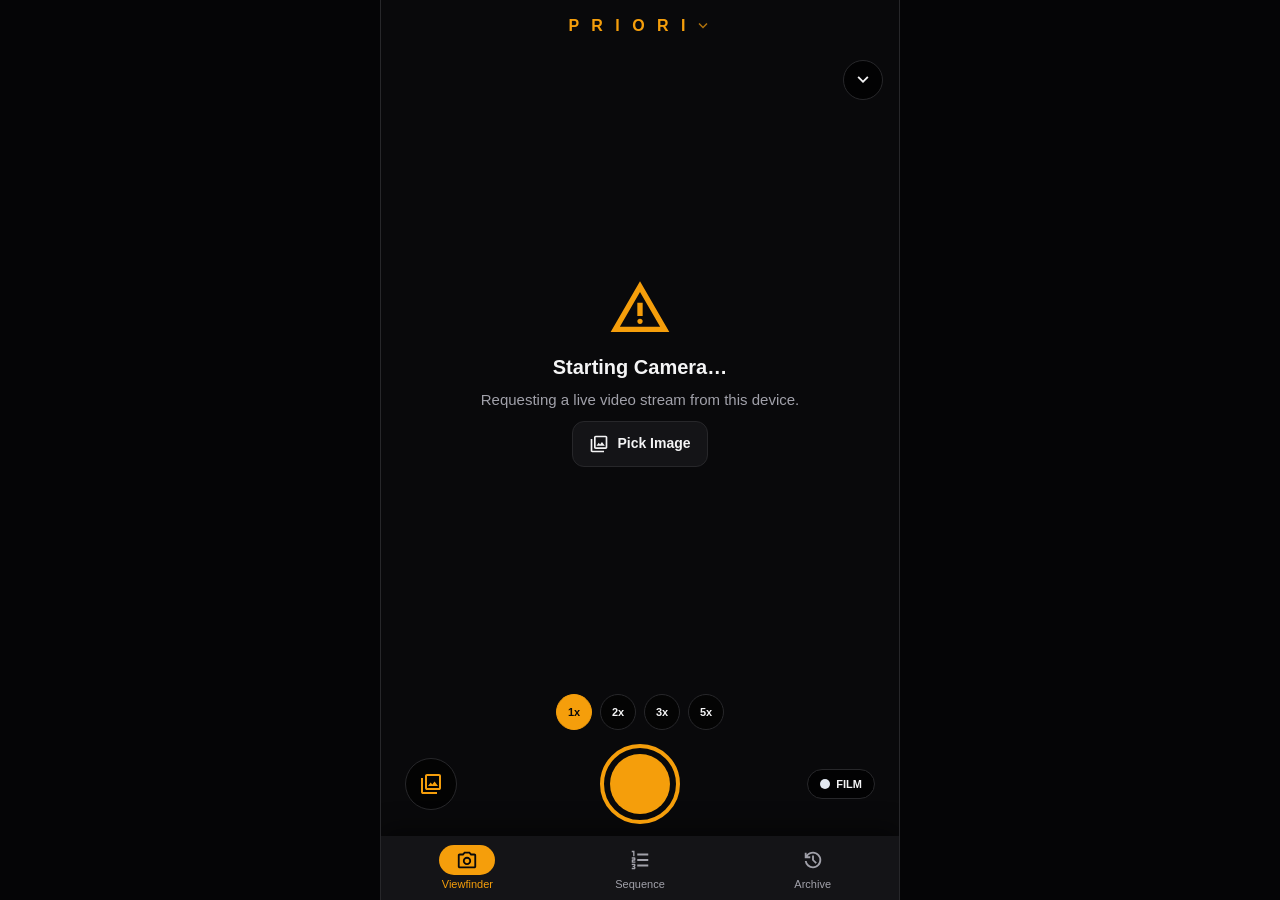
==== index.html @ 3deb6c55 "Deploy Priori web port (static export)" ====
<!DOCTYPE html><!--PzAGIKdDoBZbs2x2l2_HM--><html lang="en"><head><meta charSet="utf-8"/><meta name="viewport" content="width=device-width, initial-scale=1, viewport-fit=cover"/><link rel="stylesheet" href="/_next/static/css/4c0ef06354a3043c.css" data-precedence="next"/><link rel="preload" as="script" fetchPriority="low" href="/_next/static/chunks/webpack-fa5589abfd1d2a08.js"/><script src="/_next/static/chunks/4bd1b696-c023c6e3521b1417.js" async=""></script><script src="/_next/static/chunks/255-1f92380adbc6ec99.js" async=""></script><script src="/_next/static/chunks/main-app-7a1238cf75edade8.js" async=""></script><script src="/_next/static/chunks/app/page-53f034db3edd905c.js" async=""></script><meta name="theme-color" content="#09090B"/><title>Priori — Library of Babel Deterministic Camera</title><meta name="description" content="Minimalist camera translating 640x416 12-bit frames into Library of Babel base-10 sequences using Jonathan Basile&#x27;s imagesearch pipeline."/><meta name="application-name" content="Priori"/><link rel="manifest" href="/manifest.webmanifest"/><link rel="icon" href="/icon-192.png"/><link rel="apple-touch-icon" href="/icon-192.png"/><script src="/_next/static/chunks/polyfills-42372ed130431b0a.js" noModule=""></script></head><body><div hidden=""><!--$--><!--/$--></div><div class="app-shell"><header class="top-bar"><button type="button" class="top-bar-title" aria-label="Swipe Down for Settings &amp; Releases"><span>P R I O R I</span><svg viewBox="0 -960 960 960" width="18" height="18" fill="currentColor" aria-hidden="true" focusable="false" class="title-chevron"><path d="M480-344 240-584l56-56 184 184 184-184 56 56-240 240Z"></path></svg></button></header><main class="content"><div class="camera-screen"><input type="file" accept="image/*" class="visually-hidden"/><div class="permission-view"><svg viewBox="0 -960 960 960" width="64" height="64" fill="currentColor" aria-hidden="true" focusable="false" class="permission-icon"><path d="m40-120 440-760 440 760H40Zm138-80h604L480-720 178-200Zm330.5-51.5Q520-263 520-280t-11.5-28.5Q497-320 480-320t-28.5 11.5Q440-297 440-280t11.5 28.5Q463-240 480-240t28.5-11.5ZM440-360h80v-200h-80v200Zm40-100Z"></path></svg><h2 class="permission-title">Starting Camera…</h2><p class="permission-body">Requesting a live video stream from this device.</p><button type="button" class="btn btn-outline"><svg viewBox="0 -960 960 960" width="20" height="20" fill="currentColor" aria-hidden="true" focusable="false"><path d="M360-400h400L622-580l-92 120-62-80-108 140Zm-40 160q-33 0-56.5-23.5T240-320v-480q0-33 23.5-56.5T320-880h480q33 0 56.5 23.5T880-800v480q0 33-23.5 56.5T800-240H320Zm0-80h480v-480H320v480ZM160-80q-33 0-56.5-23.5T80-160v-560h80v560h560v80H160Zm160-720v480-480Z"></path></svg>Pick Image</button></div><div class="quick-controls"><button type="button" class="icon-btn quick-toggle " aria-label="Expand Camera Controls" aria-expanded="false"><svg viewBox="0 -960 960 960" width="22" height="22" fill="currentColor" aria-hidden="true" focusable="false"><path d="M480-344 240-584l56-56 184 184 184-184 56 56-240 240Z"></path></svg></button></div><div class="camera-bottom"><div class="zoom-chips"><button type="button" class="zoom-chip selected">1<!-- -->x</button><button type="button" class="zoom-chip ">2<!-- -->x</button><button type="button" class="zoom-chip ">3<!-- -->x</button><button type="button" class="zoom-chip ">5<!-- -->x</button></div><div class="shutter-row"><button type="button" class="gallery-btn" aria-label="Pick Image from Gallery"><svg viewBox="0 -960 960 960" width="24" height="24" fill="currentColor" aria-hidden="true" focusable="false"><path d="M360-400h400L622-580l-92 120-62-80-108 140Zm-40 160q-33 0-56.5-23.5T240-320v-480q0-33 23.5-56.5T320-880h480q33 0 56.5 23.5T880-800v480q0 33-23.5 56.5T800-240H320Zm0-80h480v-480H320v480ZM160-80q-33 0-56.5-23.5T80-160v-560h80v560h560v80H160Zm160-720v480-480Z"></path></svg></button><button type="button" class="shutter-btn" aria-label="Shutter"><span class="shutter-inner"></span></button><button type="button" class="film-chip " aria-label="Film Profiles"><span class="film-dot" style="background:#E2E8F0"></span>FILM</button></div></div></div></main><nav class="bottom-nav" aria-label="Primary"><button type="button" class="nav-item active" aria-current="page"><span class="nav-indicator"><svg viewBox="0 -960 960 960" width="22" height="22" fill="currentColor" aria-hidden="true" focusable="false"><path d="M480-260q75 0 127.5-52.5T660-440q0-75-52.5-127.5T480-620q-75 0-127.5 52.5T300-440q0 75 52.5 127.5T480-260Zm0-80q-42 0-71-29t-29-71q0-42 29-71t71-29q42 0 71 29t29 71q0 42-29 71t-71 29ZM160-120q-33 0-56.5-23.5T80-200v-480q0-33 23.5-56.5T160-760h126l74-80h240l74 80h126q33 0 56.5 23.5T880-680v480q0 33-23.5 56.5T800-120H160Zm0-80h640v-480H638l-73-80H395l-73 80H160v480Zm320-240Z"></path></svg></span><span class="nav-label">Viewfinder</span></button><button type="button" class="nav-item "><span class="nav-indicator"><svg viewBox="0 -960 960 960" width="22" height="22" fill="currentColor" aria-hidden="true" focusable="false"><path d="M120-80v-60h100v-30h-60v-60h60v-30H120v-60h120q17 0 28.5 11.5T280-280v40q0 17-11.5 28.5T240-200q17 0 28.5 11.5T280-160v40q0 17-11.5 28.5T240-80H120Zm0-280v-110q0-17 11.5-28.5T160-510h60v-30H120v-60h120q17 0 28.5 11.5T280-560v70q0 17-11.5 28.5T240-450h-60v30h100v60H120Zm60-280v-180h-60v-60h120v240h-60Zm180 440v-80h480v80H360Zm0-240v-80h480v80H360Zm0-240v-80h480v80H360Z"></path></svg></span><span class="nav-label">Sequence</span></button><button type="button" class="nav-item "><span class="nav-indicator"><svg viewBox="0 -960 960 960" width="22" height="22" fill="currentColor" aria-hidden="true" focusable="false"><path d="M480-120q-138 0-240.5-91.5T122-440h82q14 104 92.5 172T480-200q117 0 198.5-81.5T760-480q0-117-81.5-198.5T480-760q-69 0-129 32t-101 88h110v80H120v-240h80v94q51-64 124.5-99T480-840q75 0 140.5 28.5t114 77q48.5 48.5 77 114T840-480q0 75-28.5 140.5t-77 114q-48.5 48.5-114 77T480-120Zm112-192L440-464v-216h80v184l128 128-56 56Z"></path></svg></span><span class="nav-label">Archive</span></button></nav></div><!--$--><!--/$--><script src="/_next/static/chunks/webpack-fa5589abfd1d2a08.js" id="_R_" async=""></script><script>(self.__next_f=self.__next_f||[]).push([0])</script><script>self.__next_f.push([1,"1:\"$Sreact.fragment\"\n2:I[9766,[],\"\"]\n3:I[8924,[],\"\"]\n4:I[238,[\"974\",\"static/chunks/app/page-53f034db3edd905c.js\"],\"PrioriProvider\"]\n5:I[8008,[\"974\",\"static/chunks/app/page-53f034db3edd905c.js\"],\"MainScreen\"]\n6:I[4431,[],\"OutletBoundary\"]\n8:I[5278,[],\"AsyncMetadataOutlet\"]\na:I[4431,[],\"ViewportBoundary\"]\nc:I[4431,[],\"MetadataBoundary\"]\nd:\"$Sreact.suspense\"\nf:I[7150,[],\"\"]\n:HL[\"/_next/static/css/4c0ef06354a3043c.css\",\"style\"]\n"])</script><script>self.__next_f.push([1,"0:{\"P\":null,\"b\":\"PzAGIKdDoBZbs2x2l2_HM\",\"p\":\"\",\"c\":[\"\",\"\"],\"i\":false,\"f\":[[[\"\",{\"children\":[\"__PAGE__\",{}]},\"$undefined\",\"$undefined\",true],[\"\",[\"$\",\"$1\",\"c\",{\"children\":[[[\"$\",\"link\",\"0\",{\"rel\":\"stylesheet\",\"href\":\"/_next/static/css/4c0ef06354a3043c.css\",\"precedence\":\"next\",\"crossOrigin\":\"$undefined\",\"nonce\":\"$undefined\"}]],[\"$\",\"html\",null,{\"lang\":\"en\",\"children\":[\"$\",\"body\",null,{\"children\":[\"$\",\"$L2\",null,{\"parallelRouterKey\":\"children\",\"error\":\"$undefined\",\"errorStyles\":\"$undefined\",\"errorScripts\":\"$undefined\",\"template\":[\"$\",\"$L3\",null,{}],\"templateStyles\":\"$undefined\",\"templateScripts\":\"$undefined\",\"notFound\":[[[\"$\",\"title\",null,{\"children\":\"404: This page could not be found.\"}],[\"$\",\"div\",null,{\"style\":{\"fontFamily\":\"system-ui,\\\"Segoe UI\\\",Roboto,Helvetica,Arial,sans-serif,\\\"Apple Color Emoji\\\",\\\"Segoe UI Emoji\\\"\",\"height\":\"100vh\",\"textAlign\":\"center\",\"display\":\"flex\",\"flexDirection\":\"column\",\"alignItems\":\"center\",\"justifyContent\":\"center\"},\"children\":[\"$\",\"div\",null,{\"children\":[[\"$\",\"style\",null,{\"dangerouslySetInnerHTML\":{\"__html\":\"body{color:#000;background:#fff;margin:0}.next-error-h1{border-right:1px solid rgba(0,0,0,.3)}@media (prefers-color-scheme:dark){body{color:#fff;background:#000}.next-error-h1{border-right:1px solid rgba(255,255,255,.3)}}\"}}],[\"$\",\"h1\",null,{\"className\":\"next-error-h1\",\"style\":{\"display\":\"inline-block\",\"margin\":\"0 20px 0 0\",\"padding\":\"0 23px 0 0\",\"fontSize\":24,\"fontWeight\":500,\"verticalAlign\":\"top\",\"lineHeight\":\"49px\"},\"children\":404}],[\"$\",\"div\",null,{\"style\":{\"display\":\"inline-block\"},\"children\":[\"$\",\"h2\",null,{\"style\":{\"fontSize\":14,\"fontWeight\":400,\"lineHeight\":\"49px\",\"margin\":0},\"children\":\"This page could not be found.\"}]}]]}]}]],[]],\"forbidden\":\"$undefined\",\"unauthorized\":\"$undefined\"}]}]}]]}],{\"children\":[\"__PAGE__\",[\"$\",\"$1\",\"c\",{\"children\":[[\"$\",\"$L4\",null,{\"children\":[\"$\",\"$L5\",null,{}]}],null,[\"$\",\"$L6\",null,{\"children\":[\"$L7\",[\"$\",\"$L8\",null,{\"promise\":\"$@9\"}]]}]]}],{},null,false]},null,false],[\"$\",\"$1\",\"h\",{\"children\":[null,[[\"$\",\"$La\",null,{\"children\":\"$Lb\"}],null],[\"$\",\"$Lc\",null,{\"children\":[\"$\",\"div\",null,{\"hidden\":true,\"children\":[\"$\",\"$d\",null,{\"fallback\":null,\"children\":\"$Le\"}]}]}]]}],false]],\"m\":\"$undefined\",\"G\":[\"$f\",[]],\"s\":false,\"S\":true}\n"])</script><script>self.__next_f.push([1,"b:[[\"$\",\"meta\",\"0\",{\"charSet\":\"utf-8\"}],[\"$\",\"meta\",\"1\",{\"name\":\"viewport\",\"content\":\"width=device-width, initial-scale=1, viewport-fit=cover\"}],[\"$\",\"meta\",\"2\",{\"name\":\"theme-color\",\"content\":\"#09090B\"}]]\n7:null\n"])</script><script>self.__next_f.push([1,"10:I[622,[],\"IconMark\"]\n9:{\"metadata\":[[\"$\",\"title\",\"0\",{\"children\":\"Priori — Library of Babel Deterministic Camera\"}],[\"$\",\"meta\",\"1\",{\"name\":\"description\",\"content\":\"Minimalist camera translating 640x416 12-bit frames into Library of Babel base-10 sequences using Jonathan Basile's imagesearch pipeline.\"}],[\"$\",\"meta\",\"2\",{\"name\":\"application-name\",\"content\":\"Priori\"}],[\"$\",\"link\",\"3\",{\"rel\":\"manifest\",\"href\":\"/manifest.webmanifest\",\"crossOrigin\":\"$undefined\"}],[\"$\",\"link\",\"4\",{\"rel\":\"icon\",\"href\":\"/icon-192.png\"}],[\"$\",\"link\",\"5\",{\"rel\":\"apple-touch-icon\",\"href\":\"/icon-192.png\"}],[\"$\",\"$L10\",\"6\",{}]],\"error\":null,\"digest\":\"$undefined\"}\n"])</script><script>self.__next_f.push([1,"e:\"$9:metadata\"\n"])</script></body></html>
---- _next/static/css/4c0ef06354a3043c.css ----
:root{--bg:#09090b;--surface:#141417;--surface-variant:#1f1f23;--border:#27272a;--amber:#f59e0b;--amber-light:#fbbf24;--amber-container:#2e1c03;--emerald:#10b981;--text:#f4f4f5;--text-secondary:#a1a1aa;--text-muted:#71717a;--grid:rgba(245,158,11,0.4);--sans:-apple-system,BlinkMacSystemFont,"Segoe UI",Roboto,"Helvetica Neue",Arial,sans-serif;--mono:ui-monospace,SFMono-Regular,"SF Mono",Menlo,Consolas,"Liberation Mono",monospace}*,:after,:before{box-sizing:border-box}body,html{margin:0;padding:0;height:100%}html{-webkit-text-size-adjust:100%}body{background:#050506;color:var(--text);font-family:var(--sans);overscroll-behavior:none;-webkit-font-smoothing:antialiased}button{font-family:inherit;color:inherit}img{max-width:100%}.amber{color:var(--amber)}.emerald{color:var(--emerald)}.muted{color:var(--text-muted)}.visually-hidden{position:absolute;width:1px;height:1px;padding:0;margin:-1px;overflow:hidden;clip:rect(0,0,0,0);white-space:nowrap;border:0}.app-shell{position:relative;display:flex;flex-direction:column;width:100%;max-width:520px;height:100dvh;margin:0 auto;background:var(--bg);overflow:hidden}@media (min-width:640px){.app-shell{border-left:1px solid var(--border);border-right:1px solid var(--border)}}.top-bar{flex:none;height:52px;display:flex;align-items:center;justify-content:center;background:var(--bg);touch-action:pan-x;-webkit-user-select:none;-moz-user-select:none;user-select:none}.top-bar-title{display:inline-flex;align-items:center;gap:4px;padding:6px 12px;border:0;border-radius:12px;background:transparent;color:var(--amber);font-size:16px;font-weight:700;letter-spacing:4px;cursor:pointer}.title-chevron{color:rgba(245,158,11,.7)}.content{position:relative;flex:1 1;min-height:0;overflow:hidden}.bottom-nav{flex:none;height:64px;display:flex;background:var(--surface);box-shadow:0 -8px 24px rgba(0,0,0,.45)}.nav-item{position:relative;flex:1 1;display:flex;flex-direction:column;align-items:center;justify-content:center;gap:2px;padding:6px 0;background:transparent;border:0;color:var(--text-secondary);cursor:pointer}.nav-indicator{display:grid;place-items:center;width:56px;height:30px;border-radius:16px;transition:background .18s ease,color .18s ease}.nav-item.active .nav-indicator{background:var(--amber);color:var(--bg)}.nav-item.active .nav-label{color:var(--amber)}.nav-label{font-size:11px;line-height:14px}.nav-dot{position:absolute;top:8px;right:calc(50% - 22px);width:6px;height:6px;border-radius:50%;background:var(--emerald)}.camera-screen{position:relative;display:flex;flex-direction:column;height:100%;padding:8px 16px 12px;overflow:hidden}.viewfinder-wrap{flex:1 1;min-height:0;display:grid;place-items:center;container-type:size}.viewfinder{position:relative;width:min(100cqw,65cqh);height:min(100cqh,153.846cqw);border:1px solid var(--border);border-radius:12px;background:#000;overflow:hidden;display:flex;align-items:center;justify-content:center}.camera-video{object-fit:contain;background:#000;transition:transform .2s ease}.camera-video,.viewfinder-grid{position:absolute;inset:0;width:100%;height:100%}.viewfinder-grid{pointer-events:none}.shutter-flash{inset:0;background:#000;animation:shutterFlash .3s ease-out forwards}.shutter-flash,.shutter-star{position:absolute;pointer-events:none}.shutter-star{display:grid;place-items:center;color:var(--amber);animation:starPop .7s ease-out forwards;filter:drop-shadow(0 0 18px rgba(245,158,11,.45))}.quick-controls{position:absolute;top:8px;right:16px;z-index:5;display:flex;flex-direction:column;align-items:flex-end;gap:8px}.icon-btn{display:grid;place-items:center;width:40px;height:40px;padding:0;border:0;border-radius:50%;background:transparent;color:var(--text);cursor:pointer}.icon-btn:disabled{cursor:default}.quick-toggle{background:rgba(0,0,0,.72);border:1px solid var(--border);color:var(--text)}.quick-toggle.active{border-color:var(--amber);color:var(--amber)}.controls-pill{display:flex;align-items:center;gap:4px;padding:4px 6px;border:1px solid rgba(245,158,11,.4);border-radius:22px;background:rgba(0,0,0,.88);animation:fadeIn .15s ease-out}.processing-badge{position:absolute;top:8px;left:16px;z-index:6;display:flex;align-items:center;gap:10px;padding:8px 14px;border:1px solid rgba(245,158,11,.6);border-radius:20px;background:rgba(0,0,0,.82);cursor:pointer;animation:scaleIn .18s ease-out}.processing-text{display:flex;flex-direction:column;align-items:flex-start;line-height:1.25}.processing-text strong{color:var(--amber);font-family:var(--mono);font-size:10px;font-weight:700;letter-spacing:.5px}.processing-text small{color:var(--text-secondary);font-size:9px;font-family:var(--mono)}.spinner{flex:none;width:16px;height:16px;border:2px solid rgba(245,158,11,.25);border-top:2px solid var(--amber);border-radius:50%;animation:spin .8s linear infinite}.camera-bottom{flex:none;flex-direction:column;gap:14px;padding-top:12px}.camera-bottom,.zoom-chips{display:flex;align-items:center}.zoom-chips{gap:8px}.zoom-chip{width:36px;height:36px;padding:0;border:1px solid var(--border);border-radius:50%;background:rgba(0,0,0,.6);color:var(--text);font-size:11px;font-weight:700;cursor:pointer;transition:background .15s,color .15s,border-color .15s}.zoom-chip.selected{background:var(--amber);border-color:var(--amber);color:var(--bg)}.shutter-row{display:grid;grid-template-columns:1fr auto 1fr;align-items:center;width:100%;padding:0 8px}.gallery-btn{justify-self:start;display:grid;place-items:center;width:52px;height:52px;padding:0;border:1px solid var(--border);border-radius:50%;background:rgba(0,0,0,.7);color:var(--amber);cursor:pointer}.shutter-btn{justify-self:center;width:80px;height:80px;padding:6px;border:4px solid var(--amber);border-radius:50%;background:transparent;cursor:pointer;transition:transform .15s cubic-bezier(.34,1.56,.64,1)}.shutter-btn:active{transform:scale(.9)}.shutter-inner{display:block;width:100%;height:100%;border-radius:50%;background:var(--amber)}.film-chip{justify-self:end;display:inline-flex;align-items:center;gap:6px;padding:8px 12px;border:1px solid var(--border);border-radius:20px;background:rgba(0,0,0,.75);color:var(--text);font-size:11px;font-weight:700;cursor:pointer;white-space:nowrap}.film-chip.active{border-color:var(--amber);background:rgba(245,158,11,.22);color:var(--amber)}.film-dot{width:10px;height:10px;border-radius:50%;flex:none}.permission-view{flex:1 1;display:flex;flex-direction:column;align-items:center;justify-content:center;gap:10px;padding:24px;text-align:center}.permission-icon{color:var(--amber)}.permission-title{margin:6px 0 0;font-size:20px;font-weight:600}.permission-body{margin:0;max-width:340px;color:var(--text-secondary);font-size:15px;line-height:22px}.permission-actions{display:flex;flex-wrap:wrap;justify-content:center;gap:12px;margin-top:12px}.btn{display:inline-flex;align-items:center;justify-content:center;gap:8px;padding:12px 16px;border:1px solid transparent;border-radius:12px;font-size:14px;font-weight:600;line-height:1.2;cursor:pointer;transition:filter .15s ease,background .15s ease}.btn:hover{filter:brightness(1.06)}.btn:active{filter:brightness(.94)}.btn-primary{background:var(--amber);color:var(--bg)}.btn-outline,.btn-surface{background:var(--surface);border-color:var(--border);color:var(--text)}.btn-emerald{background:var(--emerald);color:var(--bg)}.btn-block{width:100%}.sheet-backdrop{position:fixed;inset:0;z-index:50;display:flex;align-items:flex-end;justify-content:center;background:rgba(0,0,0,.55);animation:fadeIn .15s ease-out}.sheet{display:flex;flex-direction:column;width:100%;max-width:520px;max-height:90dvh;border-radius:20px 20px 0 0;background:var(--surface);overflow:hidden;animation:sheetUp .24s cubic-bezier(.22,1,.36,1);padding-bottom:env(safe-area-inset-bottom)}.sheet-handle{flex:none;width:36px;height:4px;margin:10px auto 0;border-radius:999px;background:var(--border)}.sheet-handle-block{flex:none;display:flex;flex-direction:column;align-items:center;gap:4px;padding:12px 0 6px}.sheet-handle-block .sheet-handle{margin:0}.sheet-handle-label{white-space:pre;color:var(--amber);font-size:10px;font-weight:700;letter-spacing:2px}.sheet-scroll{overflow-y:auto;padding:8px 20px 24px;overscroll-behavior:contain}.sheet-header{justify-content:space-between;margin-top:12px}.sheet-header,.sheet-header-left{display:flex;align-items:center;gap:12px}.sheet-icon{display:grid;place-items:center;width:36px;height:36px;border-radius:50%;background:rgba(245,158,11,.15);color:var(--amber);flex:none}.sheet-title{margin:0;font-size:16px;font-weight:700}.sheet-subtitle{margin:2px 0 0;color:var(--text-secondary)}.section-label,.sheet-subtitle{font-family:var(--mono);font-size:10px}.section-label{margin:20px 0 8px;color:var(--amber);font-weight:700;letter-spacing:1px}.amber-label{color:var(--amber);margin:0}.film-presets{display:flex;gap:10px;padding:2px 0 6px;overflow-x:auto;scrollbar-width:thin;scroll-snap-type:x proximity}.film-card{flex:none;width:128px;display:flex;flex-direction:column;gap:8px;padding:12px;border:1px solid var(--border);border-radius:12px;background:var(--bg);color:var(--text);text-align:left;cursor:pointer;scroll-snap-align:start}.film-card.selected{border-color:var(--amber);background:rgba(245,158,11,.16)}.film-card-top{display:flex;align-items:center;justify-content:space-between}.film-card-name{font-size:13px;font-weight:500}.film-card.selected .film-card-name{color:var(--amber);font-weight:700}.film-card-sub{color:var(--text-muted);font-size:9px;line-height:12px}.chip-row{display:flex;flex-wrap:wrap;gap:8px}.chip{padding:8px 12px;border:1px solid var(--border);border-radius:8px;background:var(--bg);color:var(--text-secondary);font-size:11px;cursor:pointer}.chip.selected{border-color:var(--amber);background:rgba(245,158,11,.2);color:var(--amber)}.apply-btn{margin-top:24px}.version-card{display:flex;flex-direction:column;gap:14px;margin-top:8px;padding:16px;border:1px solid rgba(245,158,11,.35);border-radius:16px;background:var(--bg)}.version-head{display:flex;align-items:center;justify-content:space-between;gap:12px}.version-title-row{display:flex;align-items:center;gap:8px}.version-title{margin:0;font-size:20px}.version-badge,.version-title{color:var(--amber);font-weight:700}.version-badge{padding:2px 6px;border-radius:6px;background:rgba(245,158,11,.2);font-size:11px}.version-subtitle{margin:4px 0 0;color:var(--text-secondary);font-family:var(--mono);font-size:10px}.releases-btn{font-size:12px;padding:10px 14px;text-align:center}.releases-btn span{flex:1 1}.panel-card{padding:14px;border:1px solid var(--border);border-radius:14px;background:var(--bg)}.engine-head{display:flex;align-items:flex-start;gap:10px}.engine-title{margin:0;font-size:13px;font-weight:600}.engine-status{margin:2px 0 0;font-family:var(--mono);font-size:10px}.engine-status.ok{color:var(--emerald)}.engine-details,.engine-status.pending{color:var(--text-muted)}.engine-details{margin:10px 0 0;font-family:var(--mono);font-size:10px;line-height:15px;white-space:pre-wrap}.aspect-card{display:flex;align-items:center;justify-content:space-between;gap:16px}.aspect-title{margin:0;font-size:13px;font-weight:600}.aspect-subtitle{margin:2px 0 0;color:var(--text-secondary);font-size:10px;line-height:15px}.switch{position:relative;flex:none;width:52px;height:32px;padding:0;border:2px solid var(--border);border-radius:999px;background:var(--surface);cursor:pointer}.switch.on{border-color:var(--amber);background:var(--amber)}.switch-thumb{position:absolute;top:2px;left:2px;width:24px;height:24px;border-radius:50%;background:var(--text-secondary);transition:transform .18s ease,background .18s ease}.switch.on .switch-thumb{transform:translateX(20px);background:var(--bg)}.close-btn{margin-top:24px;color:var(--text-secondary)}.screen-scroll{height:100%;overflow-y:auto;padding:16px;display:flex;flex-direction:column;gap:16px}.sequence-header{display:flex;align-items:flex-start;justify-content:space-between;gap:12px}.sequence-heading{min-width:0}.sequence-filename{margin:0;font-size:20px;font-weight:600;line-height:26px;overflow-wrap:anywhere}.sequence-subtitle{margin:2px 0 0;color:var(--text-secondary);font-size:13px}.digit-badge{display:inline-flex;align-items:center;gap:6px;padding:6px 12px;border:1px solid rgba(245,158,11,.4);border-radius:16px;background:rgba(245,158,11,.15);color:var(--amber);font-family:var(--mono);font-size:12px;font-weight:700;white-space:nowrap}.action-row{display:flex;gap:10px}.action-btn{flex:1 1;font-size:13px}.card{padding:16px;border:1px solid var(--border);border-radius:16px;background:var(--surface)}.card.verified{border-color:rgba(16,185,129,.5)}.card-title-row{display:flex;align-items:center;gap:8px}.card-title{flex:1 1;margin:0;font-size:16px;font-weight:500}.card-title-meta{margin-left:auto;color:var(--emerald);font-family:var(--mono);font-size:12px;font-weight:700;white-space:nowrap}.card-body{margin:8px 0 0;color:var(--text-secondary);font-size:13px;line-height:18px}.divider{border:0;border-top:1px solid var(--border);margin:12px 0}.timing-row{display:flex;align-items:center;justify-content:space-between;gap:12px;padding:4px 0}.timing-label{color:var(--text-secondary);font-size:13px}.timing-value{font-family:var(--mono);font-size:12px;color:var(--text)}.stream-header{justify-content:space-between;gap:8px;flex-wrap:wrap}.pager,.stream-header{display:flex;align-items:center}.pager{gap:2px}.pager-btn{width:36px;height:36px;color:var(--amber)}.pager-btn:disabled{color:var(--text-muted)}.pager-label{padding:0 4px;color:var(--text-secondary);font-family:var(--mono);font-size:10px}.stream-box{height:240px;margin-top:8px;padding:12px;border-radius:8px;background:var(--bg);overflow-y:auto;overscroll-behavior:contain}.digit-stream{color:var(--text);font-family:var(--mono);font-size:11px;line-height:16px;letter-spacing:.5px;word-break:break-all;white-space:pre-wrap}.verify-btn{margin-top:16px}.verify-loading{display:flex;align-items:center;justify-content:center;gap:12px;margin-top:16px;color:var(--text-secondary);font-size:13px}.parity-preview{display:flex;justify-content:space-around;gap:12px;margin-top:12px}.parity-figure{display:flex;flex-direction:column;align-items:center;gap:6px;margin:0}.parity-figure figcaption{color:var(--text-secondary);font-family:var(--mono);font-size:10px}.parity-figure img{width:120px;height:78px;border:1px solid var(--border);border-radius:8px;object-fit:cover}.parity-figure img.decoded-image{border-color:var(--emerald)}.thumb-placeholder{width:120px;height:78px;border-radius:8px;background:var(--bg);border:1px solid var(--border)}.parity-result{display:flex;flex-direction:column;align-items:center;gap:2px;margin-top:12px;padding:12px;border-radius:12px;text-align:center}.parity-result strong{font-family:var(--mono);font-size:12px;font-weight:700}.parity-result span{color:var(--text-secondary);font-family:var(--mono);font-size:10px}.parity-result.perfect{border:1px solid var(--emerald);background:rgba(16,185,129,.15);color:var(--emerald)}.parity-result.partial{border:1px solid var(--amber);background:rgba(245,158,11,.15);color:var(--amber)}.history-screen{display:flex;flex-direction:column;gap:16px;height:100%;padding:16px;overflow-y:auto}.search-field{display:flex;align-items:center;gap:10px;flex:none;height:52px;padding:0 14px;border:1px solid var(--border);border-radius:16px;background:var(--surface)}.search-field:focus-within{border-color:var(--amber)}.search-field svg{flex:none;color:var(--text-muted)}.search-field input{flex:1 1;min-width:0;border:0;outline:none;background:none;color:var(--text);font-family:inherit;font-size:15px}.search-field input::placeholder{color:var(--text-muted)}.history-list{display:flex;flex-direction:column;gap:12px}.history-card{padding:14px;border:1px solid var(--border);border-radius:16px;background:var(--surface);cursor:pointer;transition:border-color .15s ease}.history-card:hover{border-color:rgba(245,158,11,.4)}.history-card:focus-visible{outline:2px solid var(--amber);outline-offset:2px}.history-top{display:flex;align-items:center;gap:12px}.history-thumb{flex:none;width:72px;height:47px;border:1px solid var(--border);border-radius:8px;background:var(--bg);overflow:hidden}.history-thumb img{display:block;width:100%;height:100%;object-fit:cover}.history-meta{flex:1 1;min-width:0}.history-name-row{display:flex;align-items:center;gap:6px}.history-name{font-size:16px;font-weight:500;white-space:nowrap;overflow:hidden;text-overflow:ellipsis}.history-sub{display:block;margin-top:2px;color:var(--text-secondary);font-family:var(--mono);font-size:10px}.history-actions{display:flex;align-items:center}.history-snippet{display:-webkit-box;margin-top:10px;padding:8px;border:1px solid var(--border);border-radius:8px;background:var(--bg);color:var(--text-muted);font-family:var(--mono);font-size:10px;word-break:break-all;overflow:hidden;-webkit-line-clamp:2;-webkit-box-orient:vertical}.empty-history{display:flex;flex:1 1;flex-direction:column;align-items:center;justify-content:center;gap:8px;padding:32px;text-align:center}.empty-title{margin:8px 0 0;color:var(--text-secondary);font-size:16px;font-weight:500}.empty-subtitle{margin:0;max-width:320px;color:var(--text-muted);font-size:13px;line-height:18px}.empty-view{display:grid;place-items:center;height:100%}.empty-text{color:var(--text-secondary);font-size:14px}.toast{position:fixed;left:50%;bottom:84px;z-index:100;transform:translateX(-50%);max-width:min(90vw,440px);padding:10px 16px;border:1px solid var(--border);border-radius:12px;background:rgba(20,20,23,.97);color:var(--text);font-size:13px;text-align:center;box-shadow:0 8px 24px rgba(0,0,0,.5);animation:fadeIn .15s ease-out}@keyframes spin{to{transform:rotate(1turn)}}@keyframes shutterFlash{0%{opacity:0}35%{opacity:.9}to{opacity:0}}@keyframes starPop{0%{opacity:1;transform:scale(.3) rotate(0deg)}55%{opacity:1;transform:scale(1.4) rotate(300deg)}to{opacity:0;transform:scale(0) rotate(1turn)}}@keyframes fadeIn{0%{opacity:0}to{opacity:1}}@keyframes scaleIn{0%{opacity:0;transform:scale(.92)}to{opacity:1;transform:scale(1)}}@keyframes sheetUp{0%{transform:translateY(100%)}to{transform:translateY(0)}}@media (prefers-reduced-motion:reduce){*,:after,:before{animation-duration:.01ms!important;animation-iteration-count:1!important;transition-duration:.01ms!important}}
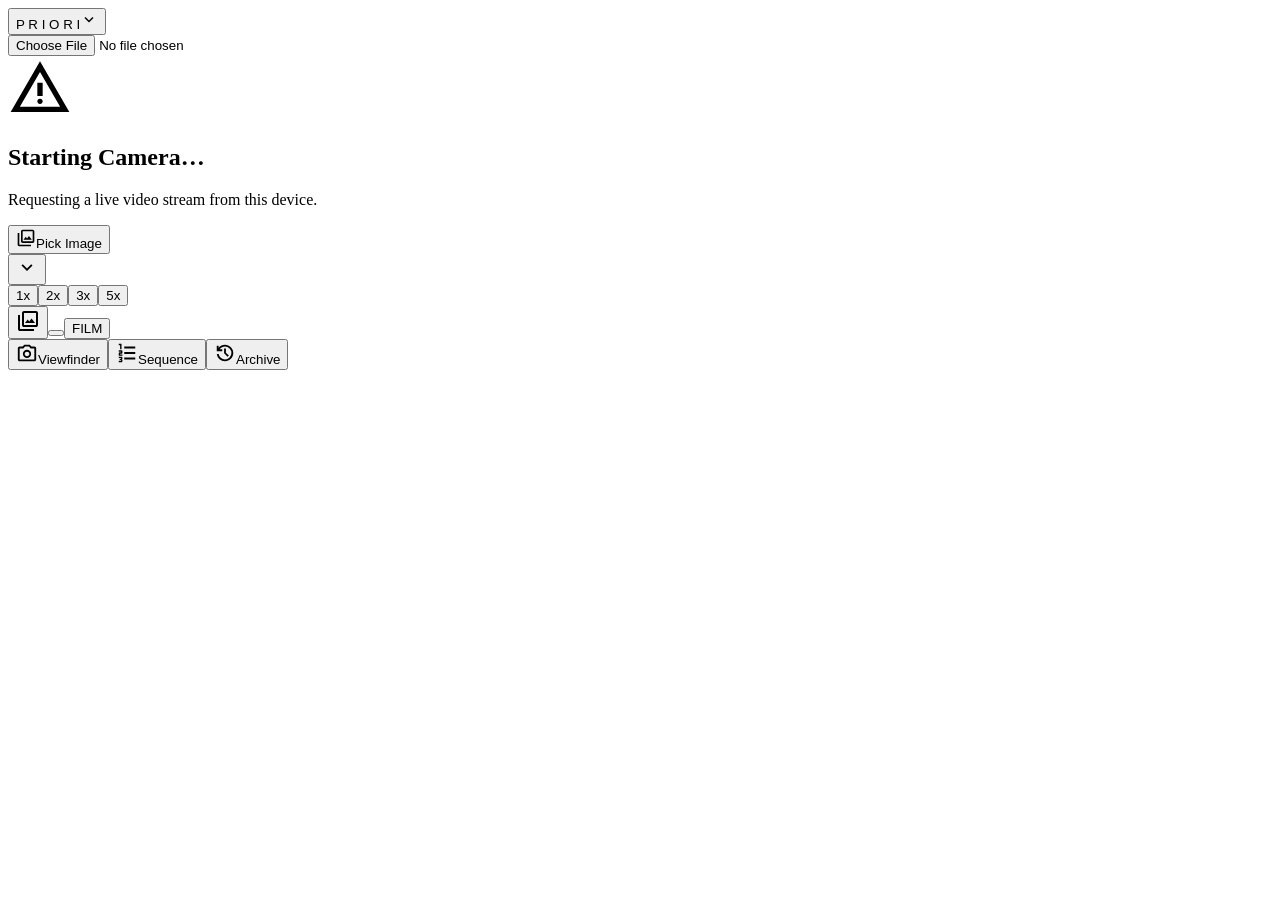
==== commit fb154c02: "Deploy Priori web port (run 6)" ====
--- a/index.html
+++ b/index.html
@@ -1 +1 @@
-<!DOCTYPE html><!--PzAGIKdDoBZbs2x2l2_HM--><html lang="en"><head><meta charSet="utf-8"/><meta name="viewport" content="width=device-width, initial-scale=1, viewport-fit=cover"/><link rel="stylesheet" href="/_next/static/css/4c0ef06354a3043c.css" data-precedence="next"/><link rel="preload" as="script" fetchPriority="low" href="/_next/static/chunks/webpack-fa5589abfd1d2a08.js"/><script src="/_next/static/chunks/4bd1b696-c023c6e3521b1417.js" async=""></script><script src="/_next/static/chunks/255-1f92380adbc6ec99.js" async=""></script><script src="/_next/static/chunks/main-app-7a1238cf75edade8.js" async=""></script><script src="/_next/static/chunks/app/page-53f034db3edd905c.js" async=""></script><meta name="theme-color" content="#09090B"/><title>Priori — Library of Babel Deterministic Camera</title><meta name="description" content="Minimalist camera translating 640x416 12-bit frames into Library of Babel base-10 sequences using Jonathan Basile&#x27;s imagesearch pipeline."/><meta name="application-name" content="Priori"/><link rel="manifest" href="/manifest.webmanifest"/><link rel="icon" href="/icon-192.png"/><link rel="apple-touch-icon" href="/icon-192.png"/><script src="/_next/static/chunks/polyfills-42372ed130431b0a.js" noModule=""></script></head><body><div hidden=""><!--$--><!--/$--></div><div class="app-shell"><header class="top-bar"><button type="button" class="top-bar-title" aria-label="Swipe Down for Settings &amp; Releases"><span>P R I O R I</span><svg viewBox="0 -960 960 960" width="18" height="18" fill="currentColor" aria-hidden="true" focusable="false" class="title-chevron"><path d="M480-344 240-584l56-56 184 184 184-184 56 56-240 240Z"></path></svg></button></header><main class="content"><div class="camera-screen"><input type="file" accept="image/*" class="visually-hidden"/><div class="permission-view"><svg viewBox="0 -960 960 960" width="64" height="64" fill="currentColor" aria-hidden="true" focusable="false" class="permission-icon"><path d="m40-120 440-760 440 760H40Zm138-80h604L480-720 178-200Zm330.5-51.5Q520-263 520-280t-11.5-28.5Q497-320 480-320t-28.5 11.5Q440-297 440-280t11.5 28.5Q463-240 480-240t28.5-11.5ZM440-360h80v-200h-80v200Zm40-100Z"></path></svg><h2 class="permission-title">Starting Camera…</h2><p class="permission-body">Requesting a live video stream from this device.</p><button type="button" class="btn btn-outline"><svg viewBox="0 -960 960 960" width="20" height="20" fill="currentColor" aria-hidden="true" focusable="false"><path d="M360-400h400L622-580l-92 120-62-80-108 140Zm-40 160q-33 0-56.5-23.5T240-320v-480q0-33 23.5-56.5T320-880h480q33 0 56.5 23.5T880-800v480q0 33-23.5 56.5T800-240H320Zm0-80h480v-480H320v480ZM160-80q-33 0-56.5-23.5T80-160v-560h80v560h560v80H160Zm160-720v480-480Z"></path></svg>Pick Image</button></div><div class="quick-controls"><button type="button" class="icon-btn quick-toggle " aria-label="Expand Camera Controls" aria-expanded="false"><svg viewBox="0 -960 960 960" width="22" height="22" fill="currentColor" aria-hidden="true" focusable="false"><path d="M480-344 240-584l56-56 184 184 184-184 56 56-240 240Z"></path></svg></button></div><div class="camera-bottom"><div class="zoom-chips"><button type="button" class="zoom-chip selected">1<!-- -->x</button><button type="button" class="zoom-chip ">2<!-- -->x</button><button type="button" class="zoom-chip ">3<!-- -->x</button><button type="button" class="zoom-chip ">5<!-- -->x</button></div><div class="shutter-row"><button type="button" class="gallery-btn" aria-label="Pick Image from Gallery"><svg viewBox="0 -960 960 960" width="24" height="24" fill="currentColor" aria-hidden="true" focusable="false"><path d="M360-400h400L622-580l-92 120-62-80-108 140Zm-40 160q-33 0-56.5-23.5T240-320v-480q0-33 23.5-56.5T320-880h480q33 0 56.5 23.5T880-800v480q0 33-23.5 56.5T800-240H320Zm0-80h480v-480H320v480ZM160-80q-33 0-56.5-23.5T80-160v-560h80v560h560v80H160Zm160-720v480-480Z"></path></svg></button><button type="button" class="shutter-btn" aria-label="Shutter"><span class="shutter-inner"></span></button><button type="button" class="film-chip " aria-label="Film Profiles"><span class="film-dot" style="background:#E2E8F0"></span>FILM</button></div></div></div></main><nav class="bottom-nav" aria-label="Primary"><button type="button" class="nav-item active" aria-current="page"><span class="nav-indicator"><svg viewBox="0 -960 960 960" width="22" height="22" fill="currentColor" aria-hidden="true" focusable="false"><path d="M480-260q75 0 127.5-52.5T660-440q0-75-52.5-127.5T480-620q-75 0-127.5 52.5T300-440q0 75 52.5 127.5T480-260Zm0-80q-42 0-71-29t-29-71q0-42 29-71t71-29q42 0 71 29t29 71q0 42-29 71t-71 29ZM160-120q-33 0-56.5-23.5T80-200v-480q0-33 23.5-56.5T160-760h126l74-80h240l74 80h126q33 0 56.5 23.5T880-680v480q0 33-23.5 56.5T800-120H160Zm0-80h640v-480H638l-73-80H395l-73 80H160v480Zm320-240Z"></path></svg></span><span class="nav-label">Viewfinder</span></button><button type="button" class="nav-item "><span class="nav-indicator"><svg viewBox="0 -960 960 960" width="22" height="22" fill="currentColor" aria-hidden="true" focusable="false"><path d="M120-80v-60h100v-30h-60v-60h60v-30H120v-60h120q17 0 28.5 11.5T280-280v40q0 17-11.5 28.5T240-200q17 0 28.5 11.5T280-160v40q0 17-11.5 28.5T240-80H120Zm0-280v-110q0-17 11.5-28.5T160-510h60v-30H120v-60h120q17 0 28.5 11.5T280-560v70q0 17-11.5 28.5T240-450h-60v30h100v60H120Zm60-280v-180h-60v-60h120v240h-60Zm180 440v-80h480v80H360Zm0-240v-80h480v80H360Zm0-240v-80h480v80H360Z"></path></svg></span><span class="nav-label">Sequence</span></button><button type="button" class="nav-item "><span class="nav-indicator"><svg viewBox="0 -960 960 960" width="22" height="22" fill="currentColor" aria-hidden="true" focusable="false"><path d="M480-120q-138 0-240.5-91.5T122-440h82q14 104 92.5 172T480-200q117 0 198.5-81.5T760-480q0-117-81.5-198.5T480-760q-69 0-129 32t-101 88h110v80H120v-240h80v94q51-64 124.5-99T480-840q75 0 140.5 28.5t114 77q48.5 48.5 77 114T840-480q0 75-28.5 140.5t-77 114q-48.5 48.5-114 77T480-120Zm112-192L440-464v-216h80v184l128 128-56 56Z"></path></svg></span><span class="nav-label">Archive</span></button></nav></div><!--$--><!--/$--><script src="/_next/static/chunks/webpack-fa5589abfd1d2a08.js" id="_R_" async=""></script><script>(self.__next_f=self.__next_f||[]).push([0])</script><script>self.__next_f.push([1,"1:\"$Sreact.fragment\"\n2:I[9766,[],\"\"]\n3:I[8924,[],\"\"]\n4:I[238,[\"974\",\"static/chunks/app/page-53f034db3edd905c.js\"],\"PrioriProvider\"]\n5:I[8008,[\"974\",\"static/chunks/app/page-53f034db3edd905c.js\"],\"MainScreen\"]\n6:I[4431,[],\"OutletBoundary\"]\n8:I[5278,[],\"AsyncMetadataOutlet\"]\na:I[4431,[],\"ViewportBoundary\"]\nc:I[4431,[],\"MetadataBoundary\"]\nd:\"$Sreact.suspense\"\nf:I[7150,[],\"\"]\n:HL[\"/_next/static/css/4c0ef06354a3043c.css\",\"style\"]\n"])</script><script>self.__next_f.push([1,"0:{\"P\":null,\"b\":\"PzAGIKdDoBZbs2x2l2_HM\",\"p\":\"\",\"c\":[\"\",\"\"],\"i\":false,\"f\":[[[\"\",{\"children\":[\"__PAGE__\",{}]},\"$undefined\",\"$undefined\",true],[\"\",[\"$\",\"$1\",\"c\",{\"children\":[[[\"$\",\"link\",\"0\",{\"rel\":\"stylesheet\",\"href\":\"/_next/static/css/4c0ef06354a3043c.css\",\"precedence\":\"next\",\"crossOrigin\":\"$undefined\",\"nonce\":\"$undefined\"}]],[\"$\",\"html\",null,{\"lang\":\"en\",\"children\":[\"$\",\"body\",null,{\"children\":[\"$\",\"$L2\",null,{\"parallelRouterKey\":\"children\",\"error\":\"$undefined\",\"errorStyles\":\"$undefined\",\"errorScripts\":\"$undefined\",\"template\":[\"$\",\"$L3\",null,{}],\"templateStyles\":\"$undefined\",\"templateScripts\":\"$undefined\",\"notFound\":[[[\"$\",\"title\",null,{\"children\":\"404: This page could not be found.\"}],[\"$\",\"div\",null,{\"style\":{\"fontFamily\":\"system-ui,\\\"Segoe UI\\\",Roboto,Helvetica,Arial,sans-serif,\\\"Apple Color Emoji\\\",\\\"Segoe UI Emoji\\\"\",\"height\":\"100vh\",\"textAlign\":\"center\",\"display\":\"flex\",\"flexDirection\":\"column\",\"alignItems\":\"center\",\"justifyContent\":\"center\"},\"children\":[\"$\",\"div\",null,{\"children\":[[\"$\",\"style\",null,{\"dangerouslySetInnerHTML\":{\"__html\":\"body{color:#000;background:#fff;margin:0}.next-error-h1{border-right:1px solid rgba(0,0,0,.3)}@media (prefers-color-scheme:dark){body{color:#fff;background:#000}.next-error-h1{border-right:1px solid rgba(255,255,255,.3)}}\"}}],[\"$\",\"h1\",null,{\"className\":\"next-error-h1\",\"style\":{\"display\":\"inline-block\",\"margin\":\"0 20px 0 0\",\"padding\":\"0 23px 0 0\",\"fontSize\":24,\"fontWeight\":500,\"verticalAlign\":\"top\",\"lineHeight\":\"49px\"},\"children\":404}],[\"$\",\"div\",null,{\"style\":{\"display\":\"inline-block\"},\"children\":[\"$\",\"h2\",null,{\"style\":{\"fontSize\":14,\"fontWeight\":400,\"lineHeight\":\"49px\",\"margin\":0},\"children\":\"This page could not be found.\"}]}]]}]}]],[]],\"forbidden\":\"$undefined\",\"unauthorized\":\"$undefined\"}]}]}]]}],{\"children\":[\"__PAGE__\",[\"$\",\"$1\",\"c\",{\"children\":[[\"$\",\"$L4\",null,{\"children\":[\"$\",\"$L5\",null,{}]}],null,[\"$\",\"$L6\",null,{\"children\":[\"$L7\",[\"$\",\"$L8\",null,{\"promise\":\"$@9\"}]]}]]}],{},null,false]},null,false],[\"$\",\"$1\",\"h\",{\"children\":[null,[[\"$\",\"$La\",null,{\"children\":\"$Lb\"}],null],[\"$\",\"$Lc\",null,{\"children\":[\"$\",\"div\",null,{\"hidden\":true,\"children\":[\"$\",\"$d\",null,{\"fallback\":null,\"children\":\"$Le\"}]}]}]]}],false]],\"m\":\"$undefined\",\"G\":[\"$f\",[]],\"s\":false,\"S\":true}\n"])</script><script>self.__next_f.push([1,"b:[[\"$\",\"meta\",\"0\",{\"charSet\":\"utf-8\"}],[\"$\",\"meta\",\"1\",{\"name\":\"viewport\",\"content\":\"width=device-width, initial-scale=1, viewport-fit=cover\"}],[\"$\",\"meta\",\"2\",{\"name\":\"theme-color\",\"content\":\"#09090B\"}]]\n7:null\n"])</script><script>self.__next_f.push([1,"10:I[622,[],\"IconMark\"]\n9:{\"metadata\":[[\"$\",\"title\",\"0\",{\"children\":\"Priori — Library of Babel Deterministic Camera\"}],[\"$\",\"meta\",\"1\",{\"name\":\"description\",\"content\":\"Minimalist camera translating 640x416 12-bit frames into Library of Babel base-10 sequences using Jonathan Basile's imagesearch pipeline.\"}],[\"$\",\"meta\",\"2\",{\"name\":\"application-name\",\"content\":\"Priori\"}],[\"$\",\"link\",\"3\",{\"rel\":\"manifest\",\"href\":\"/manifest.webmanifest\",\"crossOrigin\":\"$undefined\"}],[\"$\",\"link\",\"4\",{\"rel\":\"icon\",\"href\":\"/icon-192.png\"}],[\"$\",\"link\",\"5\",{\"rel\":\"apple-touch-icon\",\"href\":\"/icon-192.png\"}],[\"$\",\"$L10\",\"6\",{}]],\"error\":null,\"digest\":\"$undefined\"}\n"])</script><script>self.__next_f.push([1,"e:\"$9:metadata\"\n"])</script></body></html>+<!DOCTYPE html><!--cRF1dTE9QBFLPSelbYCVr--><html lang="en"><head><meta charSet="utf-8"/><meta name="viewport" content="width=device-width, initial-scale=1, viewport-fit=cover"/><link rel="stylesheet" href="/priori-web/_next/static/css/4c0ef06354a3043c.css" data-precedence="next"/><link rel="preload" as="script" fetchPriority="low" href="/priori-web/_next/static/chunks/webpack-fe8752d67276473a.js"/><script src="/priori-web/_next/static/chunks/4bd1b696-c023c6e3521b1417.js" async=""></script><script src="/priori-web/_next/static/chunks/255-35f4a6ba701acb31.js" async=""></script><script src="/priori-web/_next/static/chunks/main-app-796615f84bc245dd.js" async=""></script><script src="/priori-web/_next/static/chunks/app/page-91e9aa7e73645b98.js" async=""></script><meta name="theme-color" content="#09090B"/><title>Priori — Library of Babel Deterministic Camera</title><meta name="description" content="Minimalist camera translating 640x416 12-bit frames into Library of Babel base-10 sequences using Jonathan Basile&#x27;s imagesearch pipeline."/><meta name="application-name" content="Priori"/><link rel="manifest" href="/priori-web/manifest.webmanifest"/><link rel="icon" href="/priori-web/icon-192.png"/><link rel="apple-touch-icon" href="/priori-web/icon-192.png"/><script src="/priori-web/_next/static/chunks/polyfills-42372ed130431b0a.js" noModule=""></script></head><body><div hidden=""><!--$--><!--/$--></div><div class="app-shell"><header class="top-bar"><button type="button" class="top-bar-title" aria-label="Swipe Down for Settings &amp; Releases"><span>P R I O R I</span><svg viewBox="0 -960 960 960" width="18" height="18" fill="currentColor" aria-hidden="true" focusable="false" class="title-chevron"><path d="M480-344 240-584l56-56 184 184 184-184 56 56-240 240Z"></path></svg></button></header><main class="content"><div class="camera-screen"><input type="file" accept="image/*" class="visually-hidden"/><div class="permission-view"><svg viewBox="0 -960 960 960" width="64" height="64" fill="currentColor" aria-hidden="true" focusable="false" class="permission-icon"><path d="m40-120 440-760 440 760H40Zm138-80h604L480-720 178-200Zm330.5-51.5Q520-263 520-280t-11.5-28.5Q497-320 480-320t-28.5 11.5Q440-297 440-280t11.5 28.5Q463-240 480-240t28.5-11.5ZM440-360h80v-200h-80v200Zm40-100Z"></path></svg><h2 class="permission-title">Starting Camera…</h2><p class="permission-body">Requesting a live video stream from this device.</p><button type="button" class="btn btn-outline"><svg viewBox="0 -960 960 960" width="20" height="20" fill="currentColor" aria-hidden="true" focusable="false"><path d="M360-400h400L622-580l-92 120-62-80-108 140Zm-40 160q-33 0-56.5-23.5T240-320v-480q0-33 23.5-56.5T320-880h480q33 0 56.5 23.5T880-800v480q0 33-23.5 56.5T800-240H320Zm0-80h480v-480H320v480ZM160-80q-33 0-56.5-23.5T80-160v-560h80v560h560v80H160Zm160-720v480-480Z"></path></svg>Pick Image</button></div><div class="quick-controls"><button type="button" class="icon-btn quick-toggle " aria-label="Expand Camera Controls" aria-expanded="false"><svg viewBox="0 -960 960 960" width="22" height="22" fill="currentColor" aria-hidden="true" focusable="false"><path d="M480-344 240-584l56-56 184 184 184-184 56 56-240 240Z"></path></svg></button></div><div class="camera-bottom"><div class="zoom-chips"><button type="button" class="zoom-chip selected">1<!-- -->x</button><button type="button" class="zoom-chip ">2<!-- -->x</button><button type="button" class="zoom-chip ">3<!-- -->x</button><button type="button" class="zoom-chip ">5<!-- -->x</button></div><div class="shutter-row"><button type="button" class="gallery-btn" aria-label="Pick Image from Gallery"><svg viewBox="0 -960 960 960" width="24" height="24" fill="currentColor" aria-hidden="true" focusable="false"><path d="M360-400h400L622-580l-92 120-62-80-108 140Zm-40 160q-33 0-56.5-23.5T240-320v-480q0-33 23.5-56.5T320-880h480q33 0 56.5 23.5T880-800v480q0 33-23.5 56.5T800-240H320Zm0-80h480v-480H320v480ZM160-80q-33 0-56.5-23.5T80-160v-560h80v560h560v80H160Zm160-720v480-480Z"></path></svg></button><button type="button" class="shutter-btn" aria-label="Shutter"><span class="shutter-inner"></span></button><button type="button" class="film-chip " aria-label="Film Profiles"><span class="film-dot" style="background:#E2E8F0"></span>FILM</button></div></div></div></main><nav class="bottom-nav" aria-label="Primary"><button type="button" class="nav-item active" aria-current="page"><span class="nav-indicator"><svg viewBox="0 -960 960 960" width="22" height="22" fill="currentColor" aria-hidden="true" focusable="false"><path d="M480-260q75 0 127.5-52.5T660-440q0-75-52.5-127.5T480-620q-75 0-127.5 52.5T300-440q0 75 52.5 127.5T480-260Zm0-80q-42 0-71-29t-29-71q0-42 29-71t71-29q42 0 71 29t29 71q0 42-29 71t-71 29ZM160-120q-33 0-56.5-23.5T80-200v-480q0-33 23.5-56.5T160-760h126l74-80h240l74 80h126q33 0 56.5 23.5T880-680v480q0 33-23.5 56.5T800-120H160Zm0-80h640v-480H638l-73-80H395l-73 80H160v480Zm320-240Z"></path></svg></span><span class="nav-label">Viewfinder</span></button><button type="button" class="nav-item "><span class="nav-indicator"><svg viewBox="0 -960 960 960" width="22" height="22" fill="currentColor" aria-hidden="true" focusable="false"><path d="M120-80v-60h100v-30h-60v-60h60v-30H120v-60h120q17 0 28.5 11.5T280-280v40q0 17-11.5 28.5T240-200q17 0 28.5 11.5T280-160v40q0 17-11.5 28.5T240-80H120Zm0-280v-110q0-17 11.5-28.5T160-510h60v-30H120v-60h120q17 0 28.5 11.5T280-560v70q0 17-11.5 28.5T240-450h-60v30h100v60H120Zm60-280v-180h-60v-60h120v240h-60Zm180 440v-80h480v80H360Zm0-240v-80h480v80H360Zm0-240v-80h480v80H360Z"></path></svg></span><span class="nav-label">Sequence</span></button><button type="button" class="nav-item "><span class="nav-indicator"><svg viewBox="0 -960 960 960" width="22" height="22" fill="currentColor" aria-hidden="true" focusable="false"><path d="M480-120q-138 0-240.5-91.5T122-440h82q14 104 92.5 172T480-200q117 0 198.5-81.5T760-480q0-117-81.5-198.5T480-760q-69 0-129 32t-101 88h110v80H120v-240h80v94q51-64 124.5-99T480-840q75 0 140.5 28.5t114 77q48.5 48.5 77 114T840-480q0 75-28.5 140.5t-77 114q-48.5 48.5-114 77T480-120Zm112-192L440-464v-216h80v184l128 128-56 56Z"></path></svg></span><span class="nav-label">Archive</span></button></nav></div><!--$--><!--/$--><script src="/priori-web/_next/static/chunks/webpack-fe8752d67276473a.js" id="_R_" async=""></script><script>(self.__next_f=self.__next_f||[]).push([0])</script><script>self.__next_f.push([1,"1:\"$Sreact.fragment\"\n2:I[9766,[],\"\"]\n3:I[8924,[],\"\"]\n4:I[238,[\"974\",\"static/chunks/app/page-91e9aa7e73645b98.js\"],\"PrioriProvider\"]\n5:I[8008,[\"974\",\"static/chunks/app/page-91e9aa7e73645b98.js\"],\"MainScreen\"]\n6:I[4431,[],\"OutletBoundary\"]\n8:I[5278,[],\"AsyncMetadataOutlet\"]\na:I[4431,[],\"ViewportBoundary\"]\nc:I[4431,[],\"MetadataBoundary\"]\nd:\"$Sreact.suspense\"\nf:I[7150,[],\"\"]\n:HL[\"/priori-web/_next/static/css/4c0ef06354a3043c.css\",\"style\"]\n"])</script><script>self.__next_f.push([1,"0:{\"P\":null,\"b\":\"cRF1dTE9QBFLPSelbYCVr\",\"p\":\"/priori-web\",\"c\":[\"\",\"\"],\"i\":false,\"f\":[[[\"\",{\"children\":[\"__PAGE__\",{}]},\"$undefined\",\"$undefined\",true],[\"\",[\"$\",\"$1\",\"c\",{\"children\":[[[\"$\",\"link\",\"0\",{\"rel\":\"stylesheet\",\"href\":\"/priori-web/_next/static/css/4c0ef06354a3043c.css\",\"precedence\":\"next\",\"crossOrigin\":\"$undefined\",\"nonce\":\"$undefined\"}]],[\"$\",\"html\",null,{\"lang\":\"en\",\"children\":[\"$\",\"body\",null,{\"children\":[\"$\",\"$L2\",null,{\"parallelRouterKey\":\"children\",\"error\":\"$undefined\",\"errorStyles\":\"$undefined\",\"errorScripts\":\"$undefined\",\"template\":[\"$\",\"$L3\",null,{}],\"templateStyles\":\"$undefined\",\"templateScripts\":\"$undefined\",\"notFound\":[[[\"$\",\"title\",null,{\"children\":\"404: This page could not be found.\"}],[\"$\",\"div\",null,{\"style\":{\"fontFamily\":\"system-ui,\\\"Segoe UI\\\",Roboto,Helvetica,Arial,sans-serif,\\\"Apple Color Emoji\\\",\\\"Segoe UI Emoji\\\"\",\"height\":\"100vh\",\"textAlign\":\"center\",\"display\":\"flex\",\"flexDirection\":\"column\",\"alignItems\":\"center\",\"justifyContent\":\"center\"},\"children\":[\"$\",\"div\",null,{\"children\":[[\"$\",\"style\",null,{\"dangerouslySetInnerHTML\":{\"__html\":\"body{color:#000;background:#fff;margin:0}.next-error-h1{border-right:1px solid rgba(0,0,0,.3)}@media (prefers-color-scheme:dark){body{color:#fff;background:#000}.next-error-h1{border-right:1px solid rgba(255,255,255,.3)}}\"}}],[\"$\",\"h1\",null,{\"className\":\"next-error-h1\",\"style\":{\"display\":\"inline-block\",\"margin\":\"0 20px 0 0\",\"padding\":\"0 23px 0 0\",\"fontSize\":24,\"fontWeight\":500,\"verticalAlign\":\"top\",\"lineHeight\":\"49px\"},\"children\":404}],[\"$\",\"div\",null,{\"style\":{\"display\":\"inline-block\"},\"children\":[\"$\",\"h2\",null,{\"style\":{\"fontSize\":14,\"fontWeight\":400,\"lineHeight\":\"49px\",\"margin\":0},\"children\":\"This page could not be found.\"}]}]]}]}]],[]],\"forbidden\":\"$undefined\",\"unauthorized\":\"$undefined\"}]}]}]]}],{\"children\":[\"__PAGE__\",[\"$\",\"$1\",\"c\",{\"children\":[[\"$\",\"$L4\",null,{\"children\":[\"$\",\"$L5\",null,{}]}],null,[\"$\",\"$L6\",null,{\"children\":[\"$L7\",[\"$\",\"$L8\",null,{\"promise\":\"$@9\"}]]}]]}],{},null,false]},null,false],[\"$\",\"$1\",\"h\",{\"children\":[null,[[\"$\",\"$La\",null,{\"children\":\"$Lb\"}],null],[\"$\",\"$Lc\",null,{\"children\":[\"$\",\"div\",null,{\"hidden\":true,\"children\":[\"$\",\"$d\",null,{\"fallback\":null,\"children\":\"$Le\"}]}]}]]}],false]],\"m\":\"$undefined\",\"G\":[\"$f\",[]],\"s\":false,\"S\":true}\n"])</script><script>self.__next_f.push([1,"b:[[\"$\",\"meta\",\"0\",{\"charSet\":\"utf-8\"}],[\"$\",\"meta\",\"1\",{\"name\":\"viewport\",\"content\":\"width=device-width, initial-scale=1, viewport-fit=cover\"}],[\"$\",\"meta\",\"2\",{\"name\":\"theme-color\",\"content\":\"#09090B\"}]]\n7:null\n"])</script><script>self.__next_f.push([1,"10:I[622,[],\"IconMark\"]\n9:{\"metadata\":[[\"$\",\"title\",\"0\",{\"children\":\"Priori — Library of Babel Deterministic Camera\"}],[\"$\",\"meta\",\"1\",{\"name\":\"description\",\"content\":\"Minimalist camera translating 640x416 12-bit frames into Library of Babel base-10 sequences using Jonathan Basile's imagesearch pipeline.\"}],[\"$\",\"meta\",\"2\",{\"name\":\"application-name\",\"content\":\"Priori\"}],[\"$\",\"link\",\"3\",{\"rel\":\"manifest\",\"href\":\"/priori-web/manifest.webmanifest\",\"crossOrigin\":\"$undefined\"}],[\"$\",\"link\",\"4\",{\"rel\":\"icon\",\"href\":\"/priori-web/icon-192.png\"}],[\"$\",\"link\",\"5\",{\"rel\":\"apple-touch-icon\",\"href\":\"/priori-web/icon-192.png\"}],[\"$\",\"$L10\",\"6\",{}]],\"error\":null,\"digest\":\"$undefined\"}\n"])</script><script>self.__next_f.push([1,"e:\"$9:metadata\"\n"])</script></body></html>
